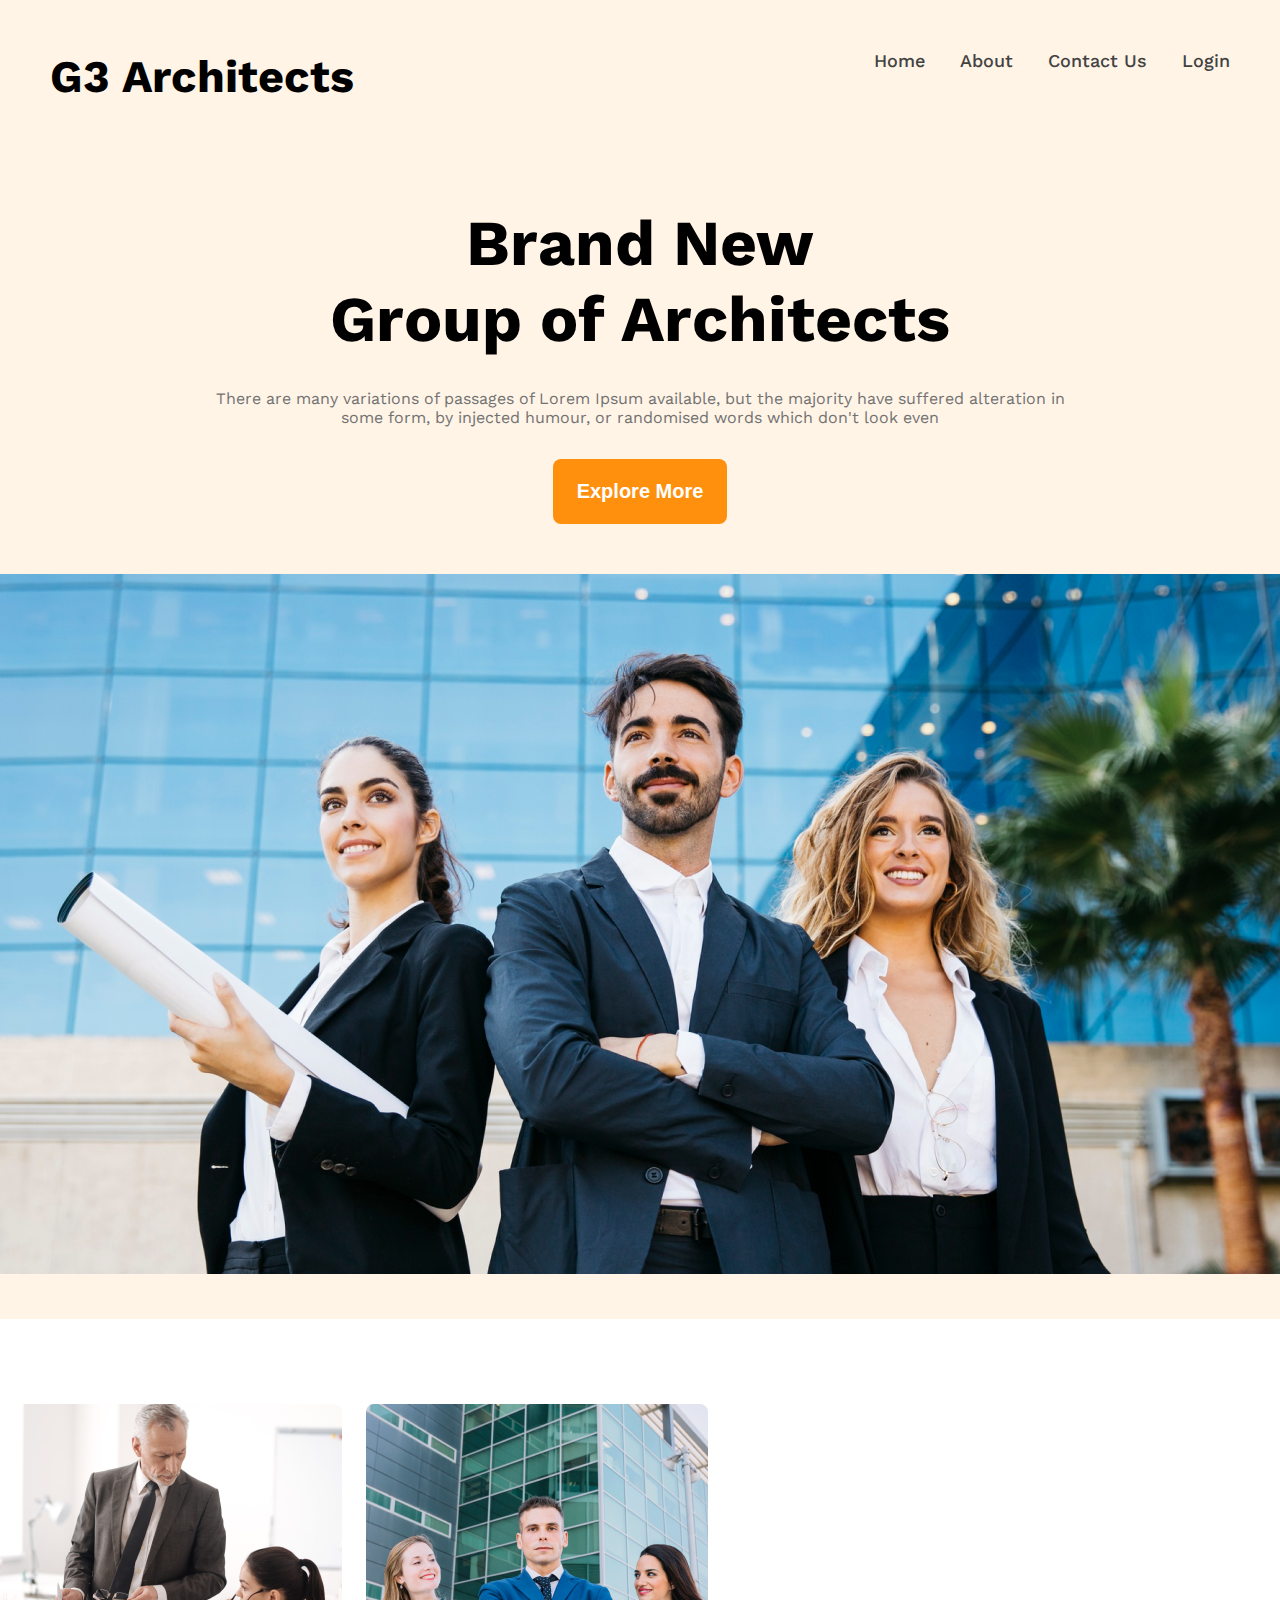
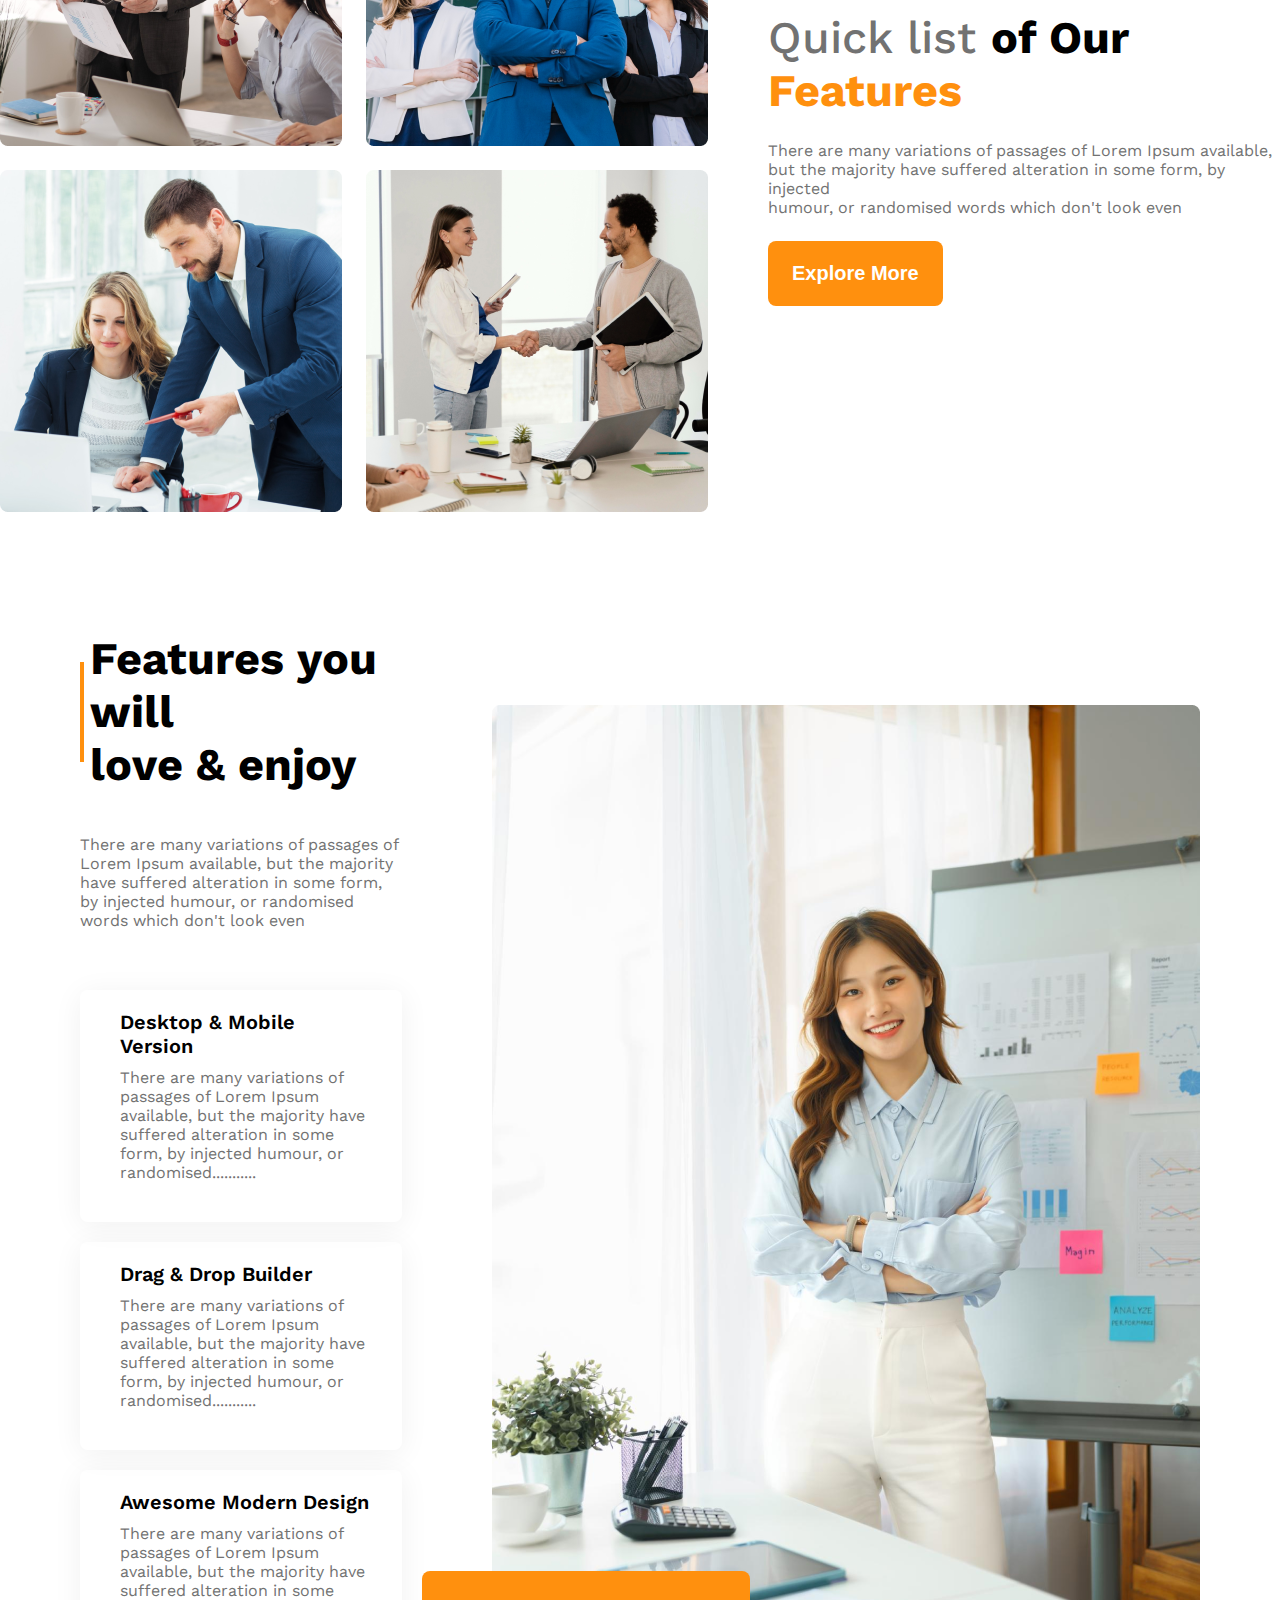
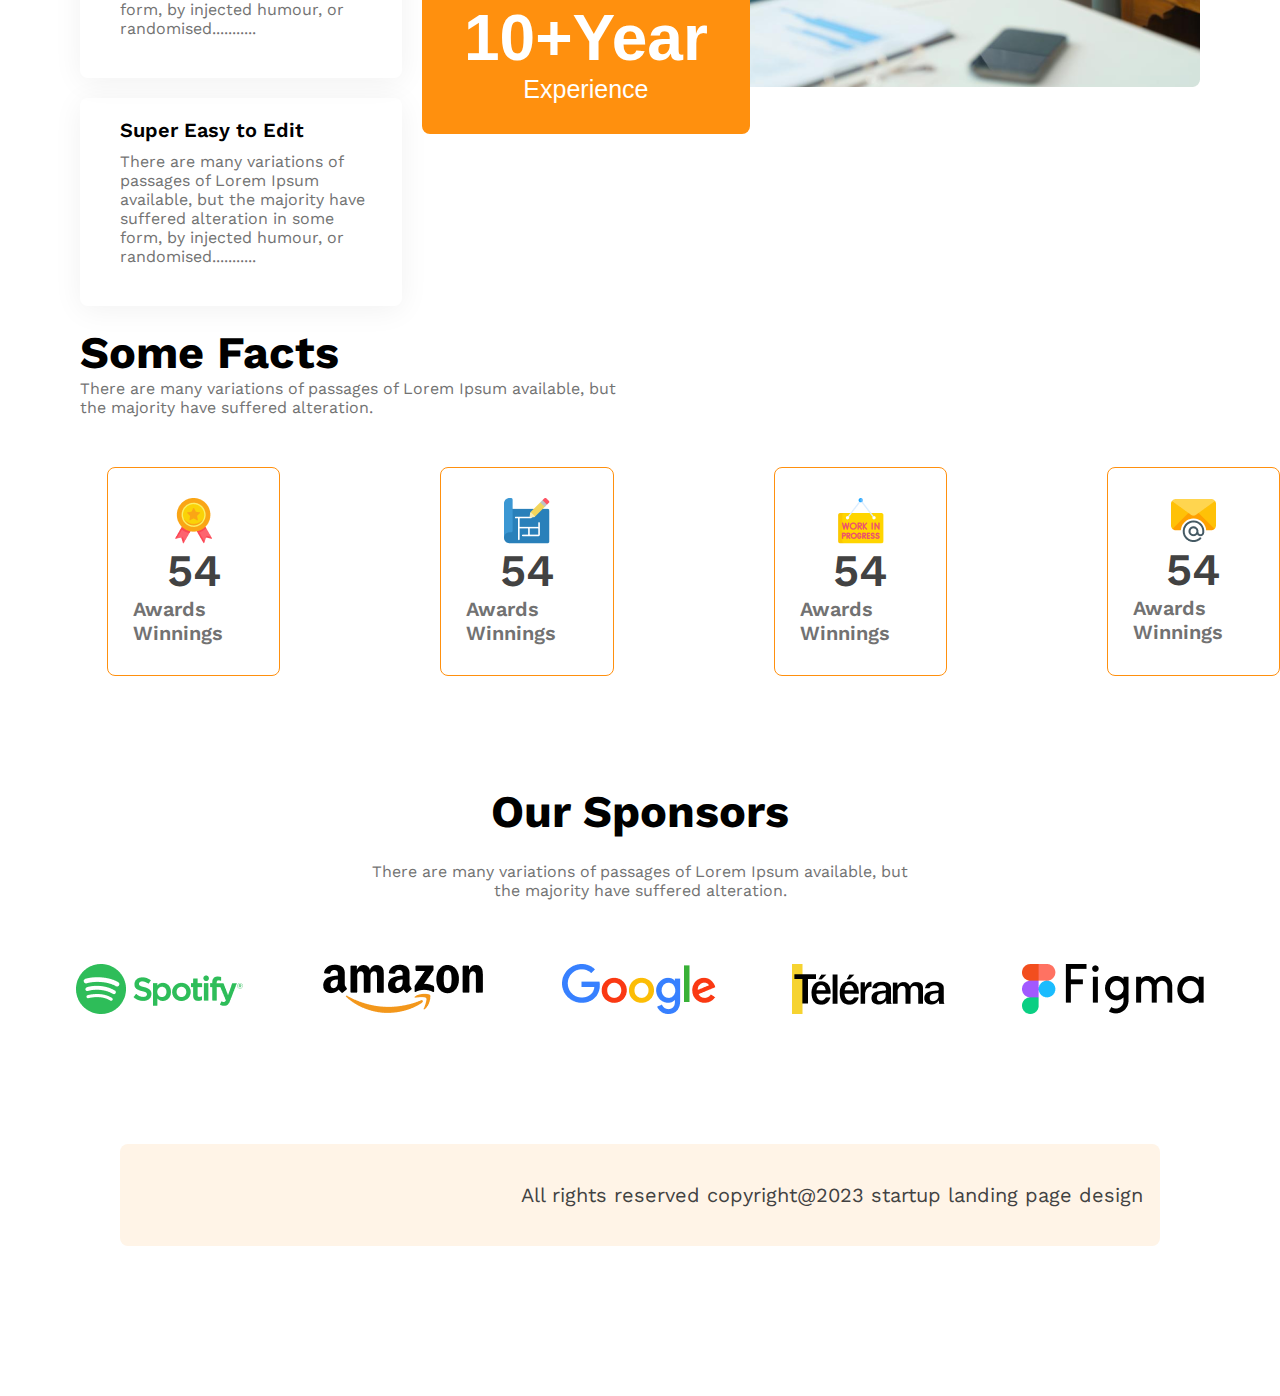
==== Architects.html @ 67400abc "not responsive" ====
<!DOCTYPE html>
<html lang="en">

<head>
  <meta charset="UTF-8">
  <meta http-equiv="X-UA-Compatible" content="IE=edge">
  <meta name="viewport" content="width=device-width, initial-scale=1.0">

  <!--font family  -->
  <link rel="preconnect" href="https://fonts.googleapis.com">
  <link rel="preconnect" href="https://fonts.gstatic.com" crossorigin>
  <link href="https://fonts.googleapis.com/css2?family=Work+Sans:wght@400;500;600;700&display=swap" rel="stylesheet">

  <!-- css -->
  <link rel="stylesheet" href="styles/style.css">

  <!-- title -->
  <title>Architects</title>

</head>

<body>
  <!-- Header start -->
  <header class="header">
    <section class="container">
      <!-- nav -->
      <nav class="nav">
        <h2 class="section_title--primary">G3 Architects</h2>
        <ul>
          <li>Home</li>
          <li>About</li>
          <li>Contact Us</li>
          <li>Login</li>
        </ul>
      </nav>
      <!-- banner -->
      <section class="banner">
        <div class="banner-details">
          <h1 class="banner-title">Brand New<br>Group of Architects
          </h1>
          <p class="section_des--primary">
            There are many variations of passages of Lorem Ipsum available, but the majority have suffered alteration in
            <br>some form, by injected humour, or randomised words which don't look even
          </p>
          <button class="button--primary banner-button">Explore More</button>

        </div>
        <img src="./images/banner.png" alt="">
      </section>
  </header>
  <!-- header end -->

  <!-- main  -->
  <main>
    <!-- Features -->
    <section class="Features-container">
      <div class="Features-img">
        <img src="./images/team1.png" alt="">
        <img src="./images/team2.png" alt="">
        <img src="./images/team3.png" alt="">
        <img src="./images/team4.png" alt="">
      </div>

      <div class="Features-details">
        <h3><span class="first">Quick list</span> <span class="middle">of Our</span> <span
            class="last"><br>Features</span></h3>

        <p class="section_des--primary">There are many variations of passages of Lorem Ipsum available,<br> but the
          majority have suffered alteration in some form, by injected <br> humour, or randomised words which don't
          look even</p>
        <button class="button--primary banner-button">Explore More</button>
      </div>
    </section>

<!--enjoys-->
    <section class="enjoys">
      <div class="enjoy">
        <div class="A">
          <p></p>
          <h2 class="section_title--primary">Features you will<br> love & enjoy</h2>
        </div>
        <div class="enjoy-des">
          <p class="section_des--primary">There are many variations of passages of Lorem Ipsum available, but the
            majority have suffered alteration in some form, by injected humour, or randomised words which don't look
            even</p>
        </div>
        <div class="box">
          <h4 class="section_title--secondary">Desktop & Mobile Version</h4>
          <p class="section_des--primary">There are many variations of passages of Lorem Ipsum available, but the
            majority have suffered alteration in some form, by injected humour, or randomised...........</p>
        </div>
        <div class="box">
          <h4 class="section_title--secondary">Drag & Drop Builder</h4>
          <p class="section_des--primary">There are many variations of passages of Lorem Ipsum available, but the
            majority have suffered alteration in some form, by injected humour, or randomised...........</p>
        </div>
        <div class="box">
          <h4 class="section_title--secondary">Awesome Modern Design</h4>
          <p class="section_des--primary">There are many variations of passages of Lorem Ipsum available, but the
            majority have suffered alteration in some form, by injected humour, or randomised...........</p>
        </div>
        <div class="box">
          <h4 class="section_title--secondary">Super Easy to Edit</h4>
          <p class="section_des--primary">There are many variations of passages of Lorem Ipsum available, but the
            majority have suffered alteration in some form, by injected humour, or randomised...........</p>
        </div>
      </div>

      <div class="archi">
        <img class="archi2" src="./images/architect.png" alt="">
        <button class="button--primary banner-button"><span class="banner-title">10+Year</span><br>
          <span class="exp">Experience</span></button>
      </div>
    </section>
<!-- facts -->
    <section class="facts">
      <div class="fact">
        <h3 class="section_title--primary">Some Facts</h3>
        <p class="section_des--primary">There are many variations of passages of Lorem Ipsum available, but<br> the
          majority have suffered alteration.</p>
      </div>
      <div class="icons">
        <div class="icon">
          <img src="./images/icons/ribon.png" alt="">
          <p class="p1">54</p>
          <p class="p2">Awards Winnings</p>
        </div>
        <div class="icon">
          <img src="./images/icons/projects.png" alt="">
          <p class="p1">54</p>
          <p class="p2">Awards Winnings</p>
        </div>
        <div class="icon">
          <img src="./images/icons/customers.png" alt="">
          <p class="p1">54</p>
          <p class="p2">Awards Winnings</p>
        </div>
        <div class="icon">
          <img src="./images/icons/email.png" alt="">
          <p class="p1">54</p>
          <p class="p2">Awards Winnings</p>
        </div>
      </div>
    </section>
<!-- Sponsors -->
    <section class="Sponsors">
      <h3 class="section_title--primary">Our Sponsors</h3>
      <p class="section_des--primary">There are many variations of passages of Lorem Ipsum available, but<br> the
        majority
        have suffered alteration.</p>


      <div class="Sponsor">
        <div class="Sponsor-icon">
          <img id="B" src="./images/sponsors/spotify.png" alt="">
          <img src="./images/sponsors/amazon.png" alt="">
          <img src="./images/sponsors/google.png" alt="">
          <img src="./images/sponsors/telerama.png" alt="">
          <img src="./images/sponsors/figma.png" alt="">
        </div>
      </div>
    </section>
  </main>
<!-- footer -->
  <footer>
    <p class="footer">All rights reserved copyright@2023 startup landing page design</p>
  </footer>
</body>

</html>
---- styles/style.css ----
/* common */
:root {
  --light-gray: #727272;
  --dark-gray: #424242;
  --orange: #ff900e;
  --white: #ffffff;
  --primary-font: "work sans";
}
* {
  box-sizing: border-box;
  margin: 0;
  padding: 0;
}
body {
  font-family: var(--primary-font);
}
/* header */
.header {
  background: rgba(255, 144, 14, 0.1);
}
.container {
  margin: 0 50px;
}
.nav {
  display: flex;
  justify-content: space-between;

  padding-top: 50px;
}
.nav ul {
  font-weight: 500;
  font-size: 18px;
  display: flex;
  gap: 35px;
  list-style: none;
  color: #424242;
}
.section_title--primary {
  font-weight: 700px;
  font-size: 45px;
}
/* banner */
.banner {
  display: flex;
  flex-direction: column;
  align-items: center;

}
.banner-details {
  display: flex;
  flex-direction: column;
  align-items: center;

  text-align: center;
  gap: 32px;
  margin-top: 102px;
  margin-bottom: 50px;
}
.banner-title {
  font-weight: 700px;
  font-size: 64px;
}
.section_des--primary {
  font-weight: 400;
  font-size: 16px;
  color: var(--light-gray);
}
.button--primary {
  background-color: var(--orange);
  color: var(--white);

  border-radius: 8px;
  border: none;
}
.banner-button {
  font-weight: 600;
  font-size: 20px;
  padding: 21px 24px;
}
.banner img {
  
  border-radius: 8px;
  margin-bottom: 45px;
}
/* main */
/* Features */

.Features-container {
  justify-content: center;
  display: flex;
  align-items: center;
  gap: 60px;
  margin: 85px 0px;
}
.Features-img {
  display: grid;
  grid-template-columns: repeat(2, 1fr);
  gap: 24px;
}
.Features-img img {
 
}

.Features-details {
  display: flex;
  flex-direction: column;
  align-items: flex-start;

  gap: 24px;
}
.Features-details h3 {
  font-weight: 500;
  font-size: 45px;
}

.first {
  color: var(--light-gray);
  font-weight: 500;
}
.middle {
  font-weight: 700;
}
.last {
  color: var(--orange);
  font-weight: 700;
}
/* enjoys */
.enjoys {
  display: flex;
  justify-content: space-between;
  align-items: center;
  margin: 0 80px;
  gap: 90px;
  margin-top: 120px;
}
.archi button {
  position: relative;
  top: -120px;
  right: 70px;
  padding: 30px 42px;
}
.A p {
  background-color: var(--orange);
  width: 5px;
  height: 100px;
}
.A {
  display: flex;
  align-items: center;
  gap: 6px;
  margin-bottom: 44px;
}
.enjoy-des {
  margin-bottom: 60px;
}
.box {
  padding: 20px 30px 40px 40px;

  margin-bottom: 20px;
  box-shadow: 0px 4px 30px rgba(0, 0, 0, 0.06);
  border-radius: 8px;
}
.box h4 {
  margin-bottom: 10px;
}

.section_title--secondary {
  font-weight: 600;
  font-size: 20px;
}
.exp {
  font-weight: 500;
  font-size: 25px;
}
/* facts */
.facts {
  display: flex;
  flex-direction: column;
 
  gap: 50px;
}

.fact{
  margin-left: 80px;
}
.icons {
  display: flex;
  gap: 160px;
  margin-left: 107px;
}
.icon {
  display: flex;
  flex-direction: column;
  align-items: center;
  padding: 30px 25px;
  border: 1px solid var(--orange);
  border-radius: 8px;
  transition:transform 0.9s;
}
.icon:hover{
  transition:transform 0.5s;
  transform: scale(50%) ;
  border-color: #727272;
  border-radius: 30%;
}
.icon .p1 {
  font-weight: 600;
  font-size: 45px;
  color: var(--dark-gray);
}

.icon .p2 {
  font-weight: 600;
  font-size: 20px;
  color: var(--light-gray);
}
/* sponsors */
.Sponsors{
  display: flex;
  flex-direction: column;
  text-align: center;
  gap: 24px;
  margin-top: 109px;
 
}

.Sponsor-icon{
  display: flex;
  justify-content: space-evenly;
  margin-top: 40px;
}
/* footer */
.footer{ font-weight: 400;
font-size: 20px;
color: var(--dark-gray);
padding: 39px 401px;
background: #FFF4E7;
border-radius: 8px;
text-align: center;
white-space: nowrap;
margin: 130px 120px 150px 120px;
}
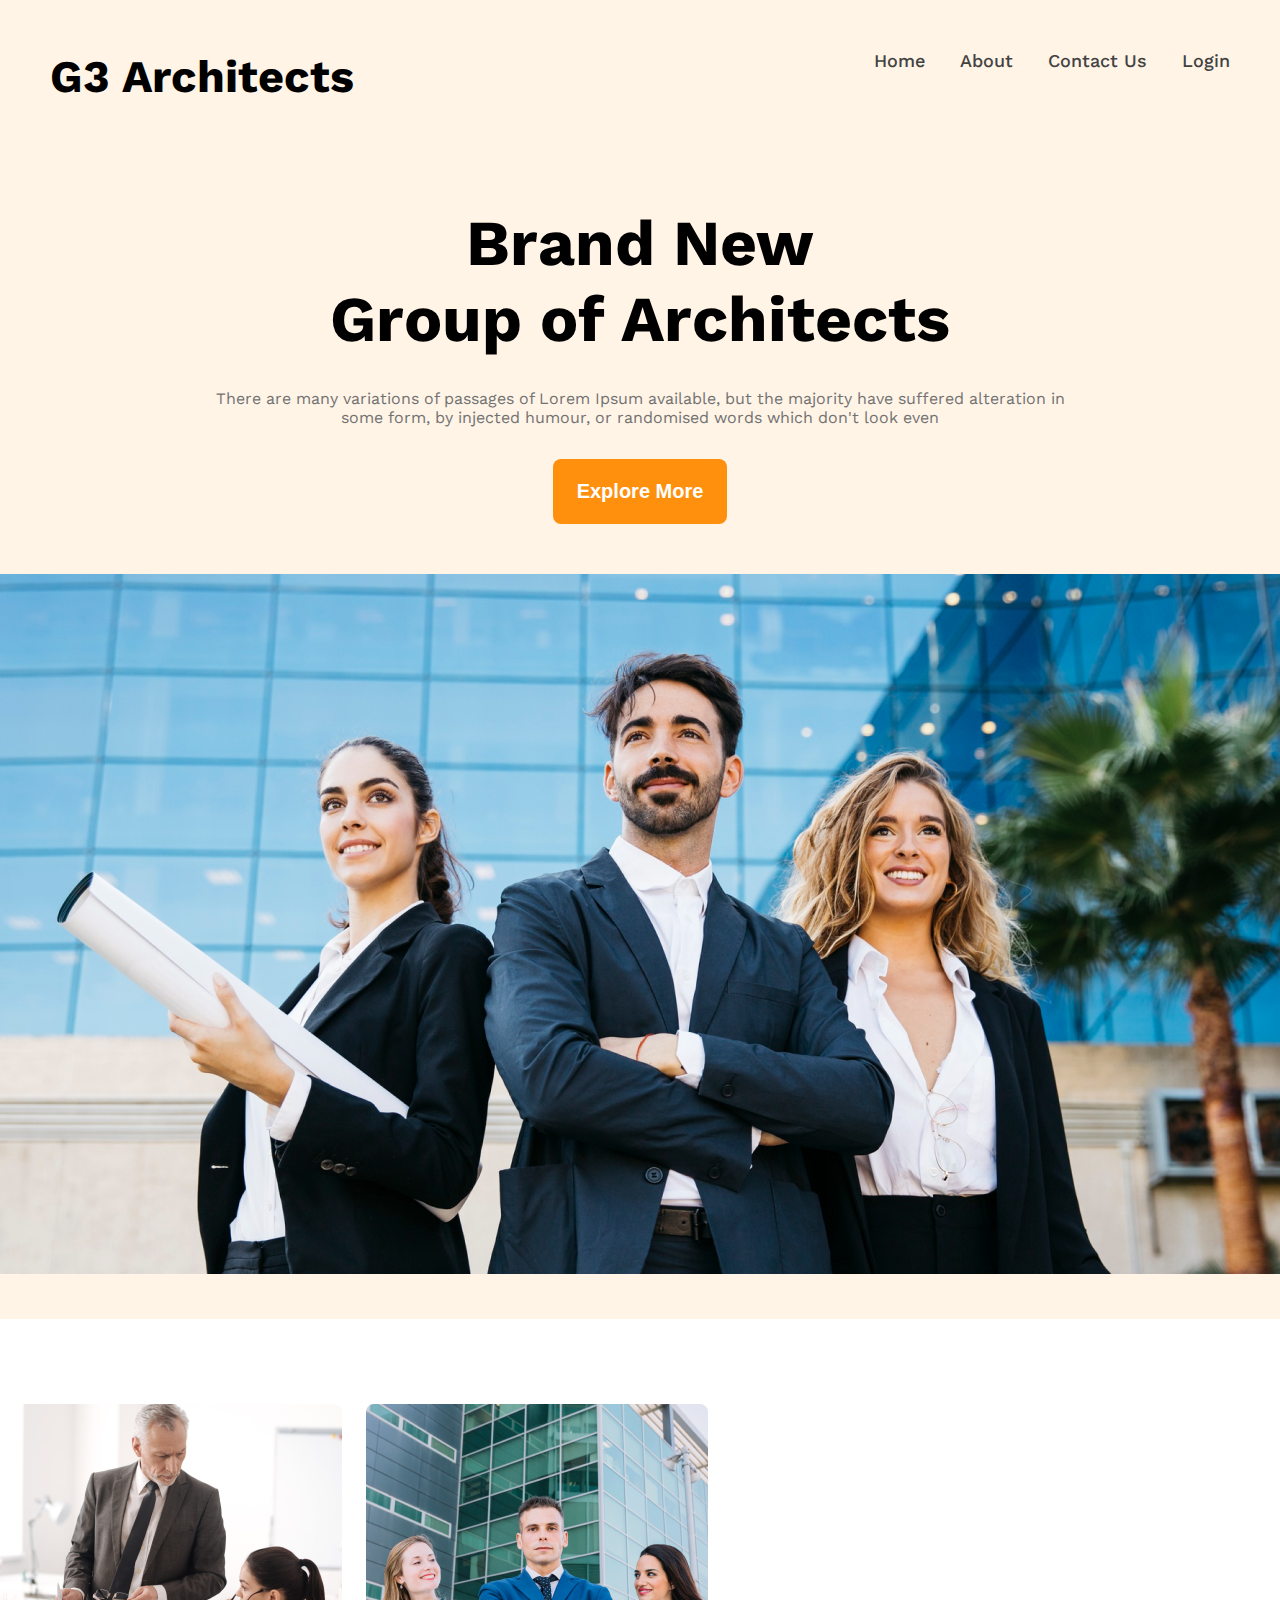
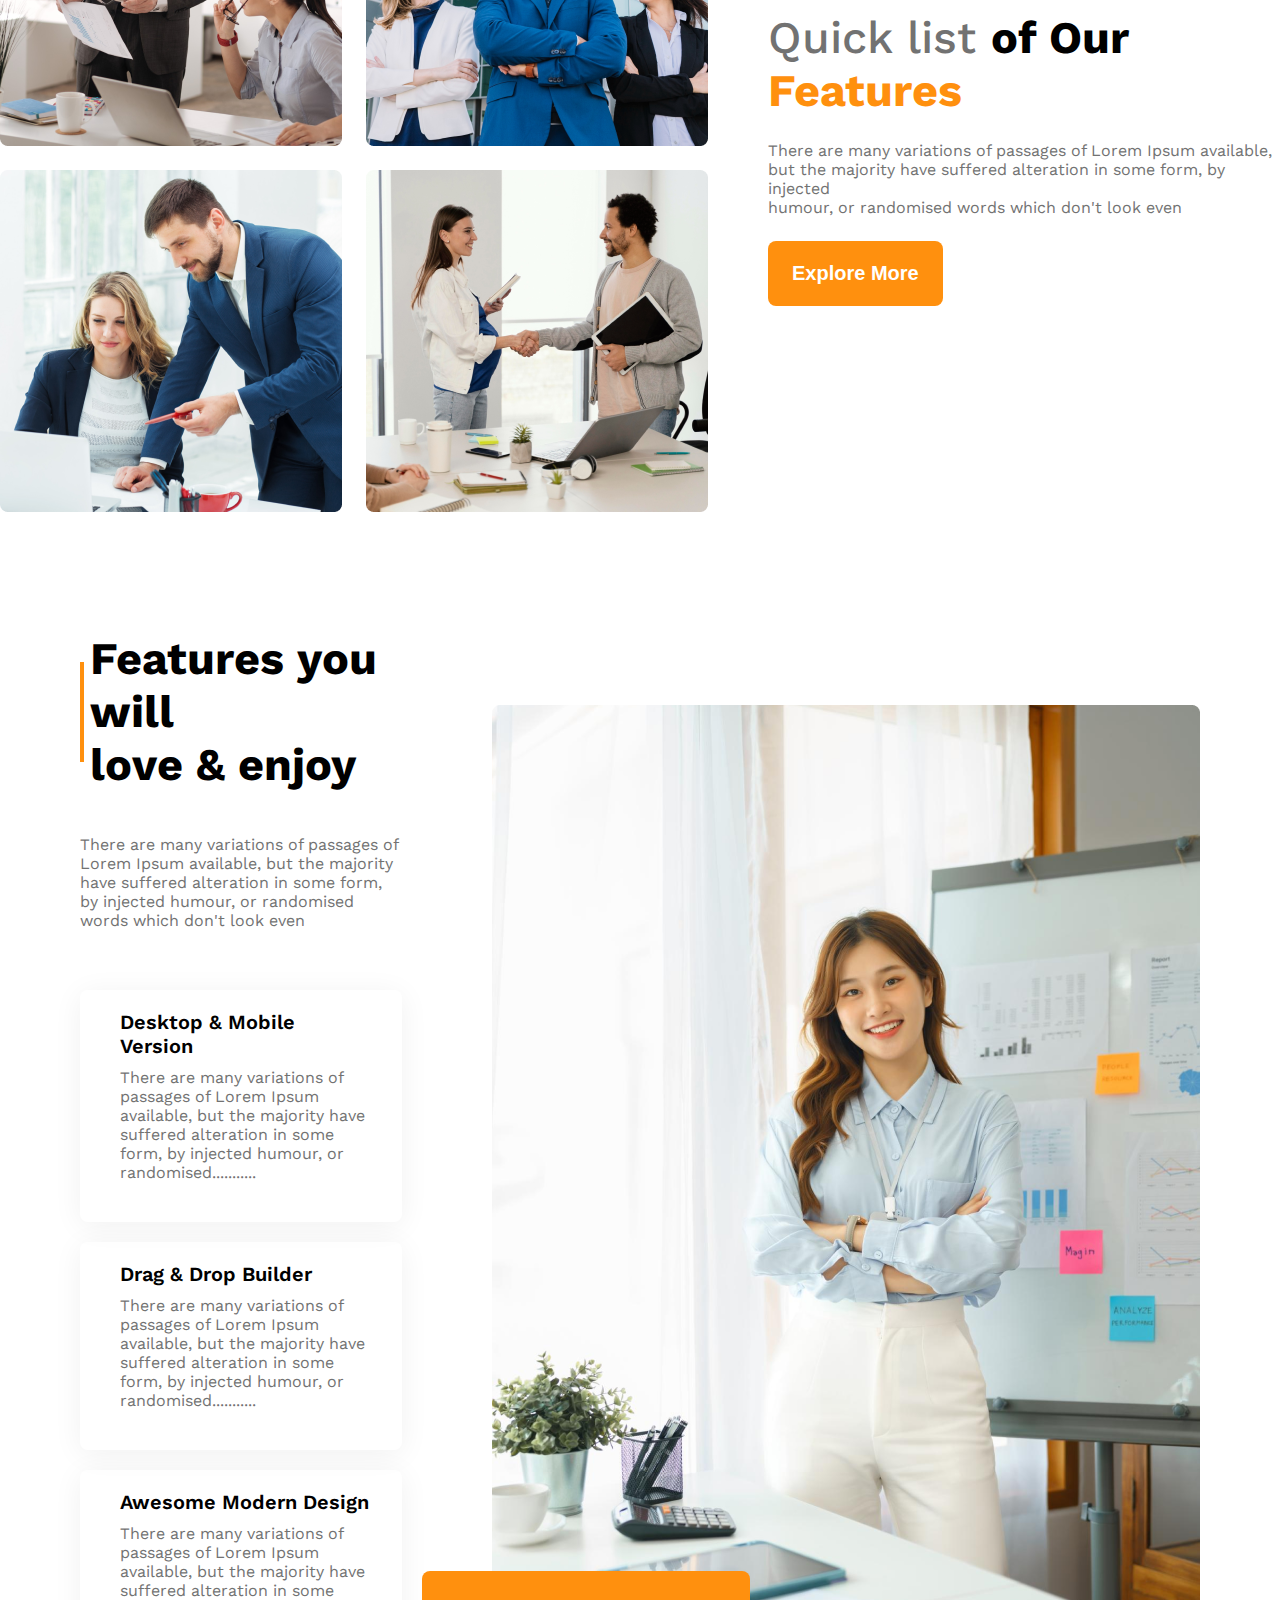
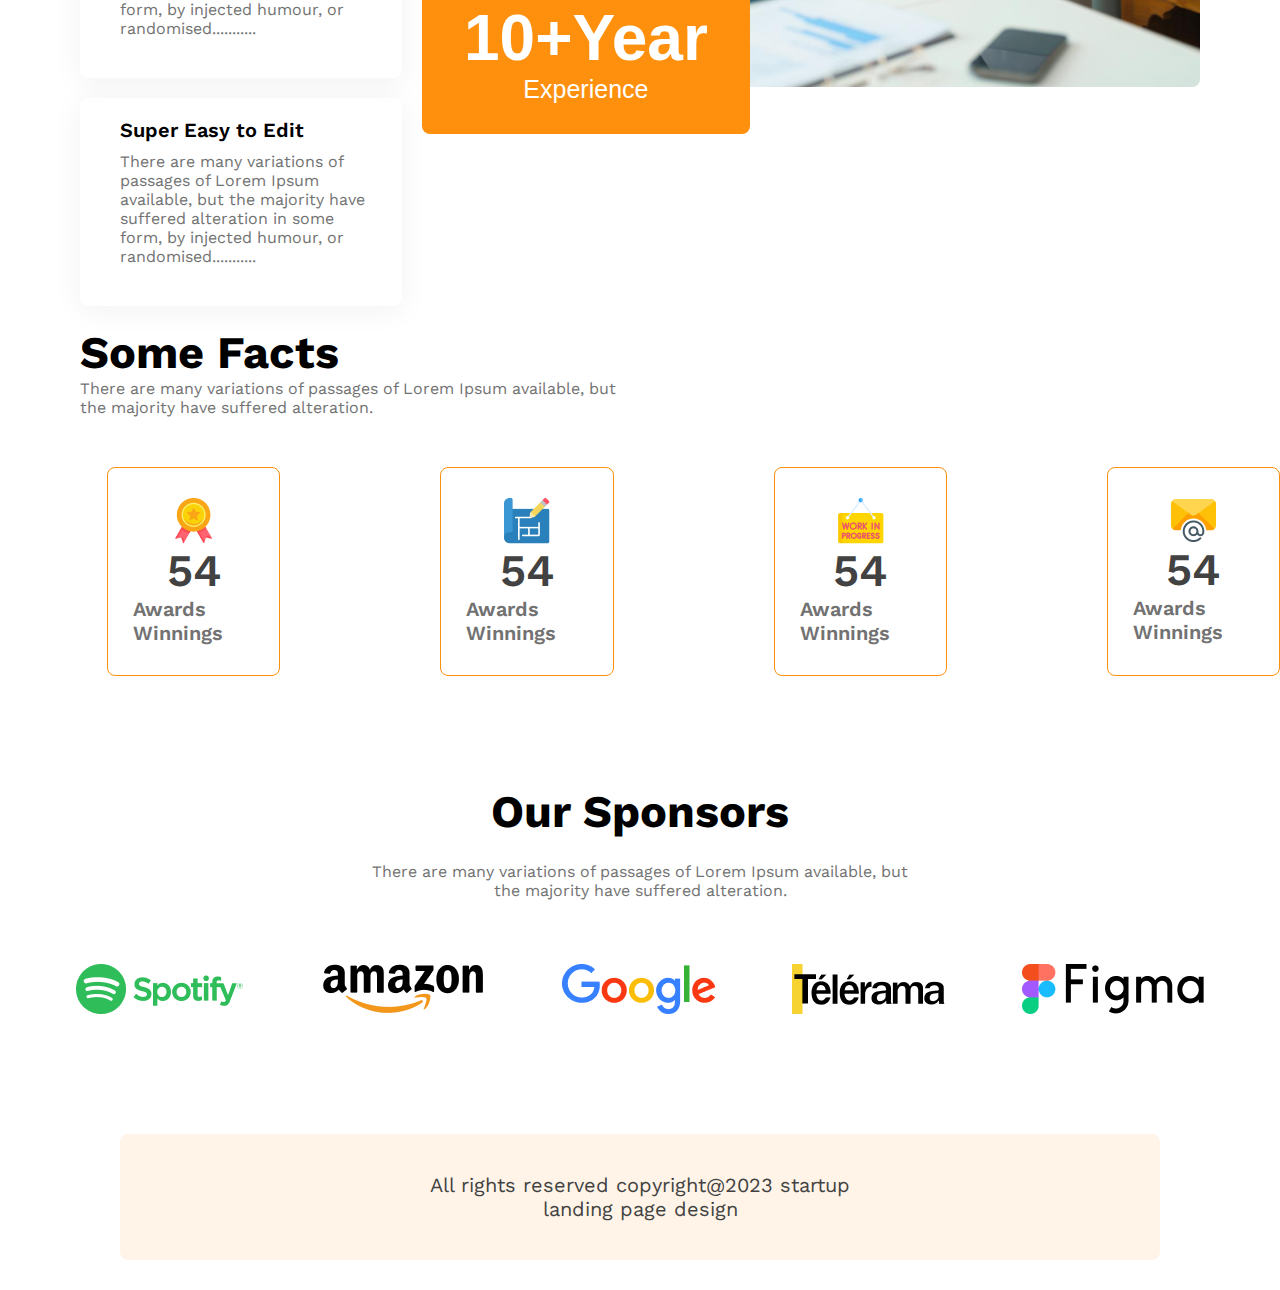
==== commit 6dc2ba71: "media added" ====
--- a/Architects.html
+++ b/Architects.html
@@ -12,7 +12,7 @@
   <link href="https://fonts.googleapis.com/css2?family=Work+Sans:wght@400;500;600;700&display=swap" rel="stylesheet">
 
   <!-- css -->
-  <link rel="stylesheet" href="styles/style.css">
+  <link rel="stylesheet" href="style1.css">
 
   <!-- title -->
   <title>Architects</title>
@@ -107,7 +107,7 @@
       </div>
 
       <div class="archi">
-        <img class="archi2" src="./images/architect.png" alt="">
+        <img src="./images/architect.png" alt="">
         <button class="button--primary banner-button"><span class="banner-title">10+Year</span><br>
           <span class="exp">Experience</span></button>
       </div>
@@ -163,7 +163,10 @@
   </main>
 <!-- footer -->
   <footer>
-    <p class="footer">All rights reserved copyright@2023 startup landing page design</p>
+    <div class="footer-des">
+      <p>All rights reserved copyright@2023 startup landing page design</p>
+    </div>
+    
   </footer>
 </body>
 
--- a/style1.css
+++ b/style1.css
@@ -0,0 +1,319 @@
+/* common */
+:root {
+  --light-gray: #727272;
+  --dark-gray: #424242;
+  --orange: #ff900e;
+  --white: #ffffff;
+  --primary-font: "work sans";
+}
+* {
+  box-sizing: border-box;
+  margin: 0;
+  padding: 0;
+}
+body {
+  font-family: var(--primary-font);
+}
+/* header */
+.header {
+  background: rgba(255, 144, 14, 0.1);
+}
+.container {
+  margin: 0 50px;
+}
+.nav {
+  display: flex;
+  justify-content: space-between;
+
+  padding-top: 50px;
+}
+.nav ul {
+  font-weight: 500;
+  font-size: 18px;
+  display: flex;
+  gap: 35px;
+  list-style: none;
+  color: #424242;
+}
+.section_title--primary {
+  font-weight: 700px;
+  font-size: 45px;
+}
+/* banner */
+.banner {
+  display: flex;
+  flex-direction: column;
+  align-items: center;
+
+}
+.banner-details {
+  display: flex;
+  flex-direction: column;
+  align-items: center;
+
+  text-align: center;
+  gap: 32px;
+  margin-top: 102px;
+  margin-bottom: 50px;
+}
+.banner-title {
+  font-weight: 700px;
+  font-size: 64px;
+}
+.section_des--primary {
+  font-weight: 400;
+  font-size: 16px;
+  color: var(--light-gray);
+}
+.button--primary {
+  background-color: var(--orange);
+  color: var(--white);
+
+  border-radius: 8px;
+  border: none;
+}
+.banner-button {
+  font-weight: 600;
+  font-size: 20px;
+  padding: 21px 24px;
+}
+.banner img {
+  
+  border-radius: 8px;
+  margin-bottom: 45px;
+}
+/* main */
+/* Features */
+
+.Features-container {
+  justify-content: center;
+  display: flex;
+  align-items: center;
+  gap: 60px;
+  margin: 85px 0px;
+}
+.Features-img {
+  display: grid;
+  grid-template-columns: repeat(2, 1fr);
+  gap: 24px;
+}
+.Features-img img {
+ 
+}
+
+.Features-details {
+  display: flex;
+  flex-direction: column;
+  align-items: flex-start;
+
+  gap: 24px;
+}
+.Features-details h3 {
+  font-weight: 500;
+  font-size: 45px;
+}
+
+.first {
+  color: var(--light-gray);
+  font-weight: 500;
+}
+.middle {
+  font-weight: 700;
+}
+.last {
+  color: var(--orange);
+  font-weight: 700;
+}
+/* enjoys */
+.enjoys {
+  display: flex;
+  justify-content: space-between;
+  align-items: center;
+  margin: 0 80px;
+  gap: 90px;
+  margin-top: 120px;
+}
+.archi button {
+  position: relative;
+  top: -120px;
+  right: 70px;
+  padding: 30px 42px;
+}
+.exp {
+  font-weight: 500;
+  font-size: 25px;
+}
+.A p {
+  background-color: var(--orange);
+  width: 5px;
+  height: 100px;
+}
+.A {
+  display: flex;
+  align-items: center;
+  gap: 6px;
+  margin-bottom: 44px;
+}
+.enjoy-des {
+  margin-bottom: 60px;
+}
+.box {
+  padding: 20px 30px 40px 40px;
+
+  margin-bottom: 20px;
+  box-shadow: 0px 4px 30px rgba(0, 0, 0, 0.06);
+  border-radius: 8px;
+}
+.box h4 {
+  margin-bottom: 10px;
+}
+
+.section_title--secondary {
+  font-weight: 600;
+  font-size: 20px;
+}
+
+/* facts */
+.facts {
+  display: flex;
+  flex-direction: column;
+ 
+  gap: 50px;
+}
+
+.fact{
+  margin-left: 80px;
+}
+.icons {
+  display: flex;
+  gap: 160px;
+  margin-left: 107px;
+}
+.icon {
+  display: flex;
+  flex-direction: column;
+  align-items: center;
+  padding: 30px 25px;
+  border: 1px solid var(--orange);
+  border-radius: 8px;
+  transition:transform 0.9s;
+}
+.icon:hover{
+  transition:transform 0.5s;
+  transform: scale(50%) ;
+  border-color: #727272;
+  border-radius: 30%;
+}
+.icon .p1 {
+  font-weight: 600;
+  font-size: 45px;
+  color: var(--dark-gray);
+}
+
+.icon .p2 {
+  font-weight: 600;
+  font-size: 20px;
+  color: var(--light-gray);
+}
+/* sponsors */
+.Sponsors{
+  display: flex;
+  flex-direction: column;
+  text-align: center;
+  gap: 24px;
+  margin-top: 109px;
+ 
+}
+
+.Sponsor-icon{
+  display: flex;
+  justify-content: space-evenly;
+  margin-top: 40px;
+}
+/* footer */
+.footer-des{ font-weight: 400;
+font-size: 20px;
+color: var(--dark-gray);
+padding: 39px 300px;
+background: #FFF4E7;
+border-radius: 8px;
+
+
+margin: 120px 120px 30px 120px;
+text-align: center;
+}
+
+/* media */
+
+@media only screen and (max-width:688px) {
+  .section_title--primary{
+   font-size: 25px;
+  }
+  .nav ul{
+    flex-direction: column;
+    font-size: 16px;
+  }
+  .banner-title {
+   
+    font-size: 32px;
+  }
+  .section_des--primary {
+    font-size: 14px;
+  
+  }
+  .banner-button{
+    font-size: 11px;
+    padding: 10px 11px;
+  }
+  .banner img{
+    width: 100%;
+  }
+  .Features-img img{
+    width: 100%;
+  }
+  .Features-container{
+    flex-direction: column;
+    padding: 0 40px;
+  }
+
+  .enjoys{
+    flex-direction: column;
+  }
+  .archi img{
+    width: 100%;
+  }
+  .archi button{
+    padding: 10px 12px; 
+    top: -40px;
+  }
+  .exp {
+    font-size: 15px;
+  }
+  .fact{
+    margin-left: 40px;
+  }
+  .icons{
+   flex-direction: column;
+   align-items: center;
+   gap: 60px;
+   margin-left:0;
+  }
+  .Sponsor-icon{
+    flex-direction: column;
+    align-items: center;
+    gap: 40px;
+  }
+  .Sponsor-icon img{
+    width: 60%;
+    
+  }
+  .footer-des{
+    font-size: 10px;
+    
+    padding: 10px 15px;
+    margin:8px 8px;
+  }
+  footer{
+   margin-top: 60px;
+  }
+}